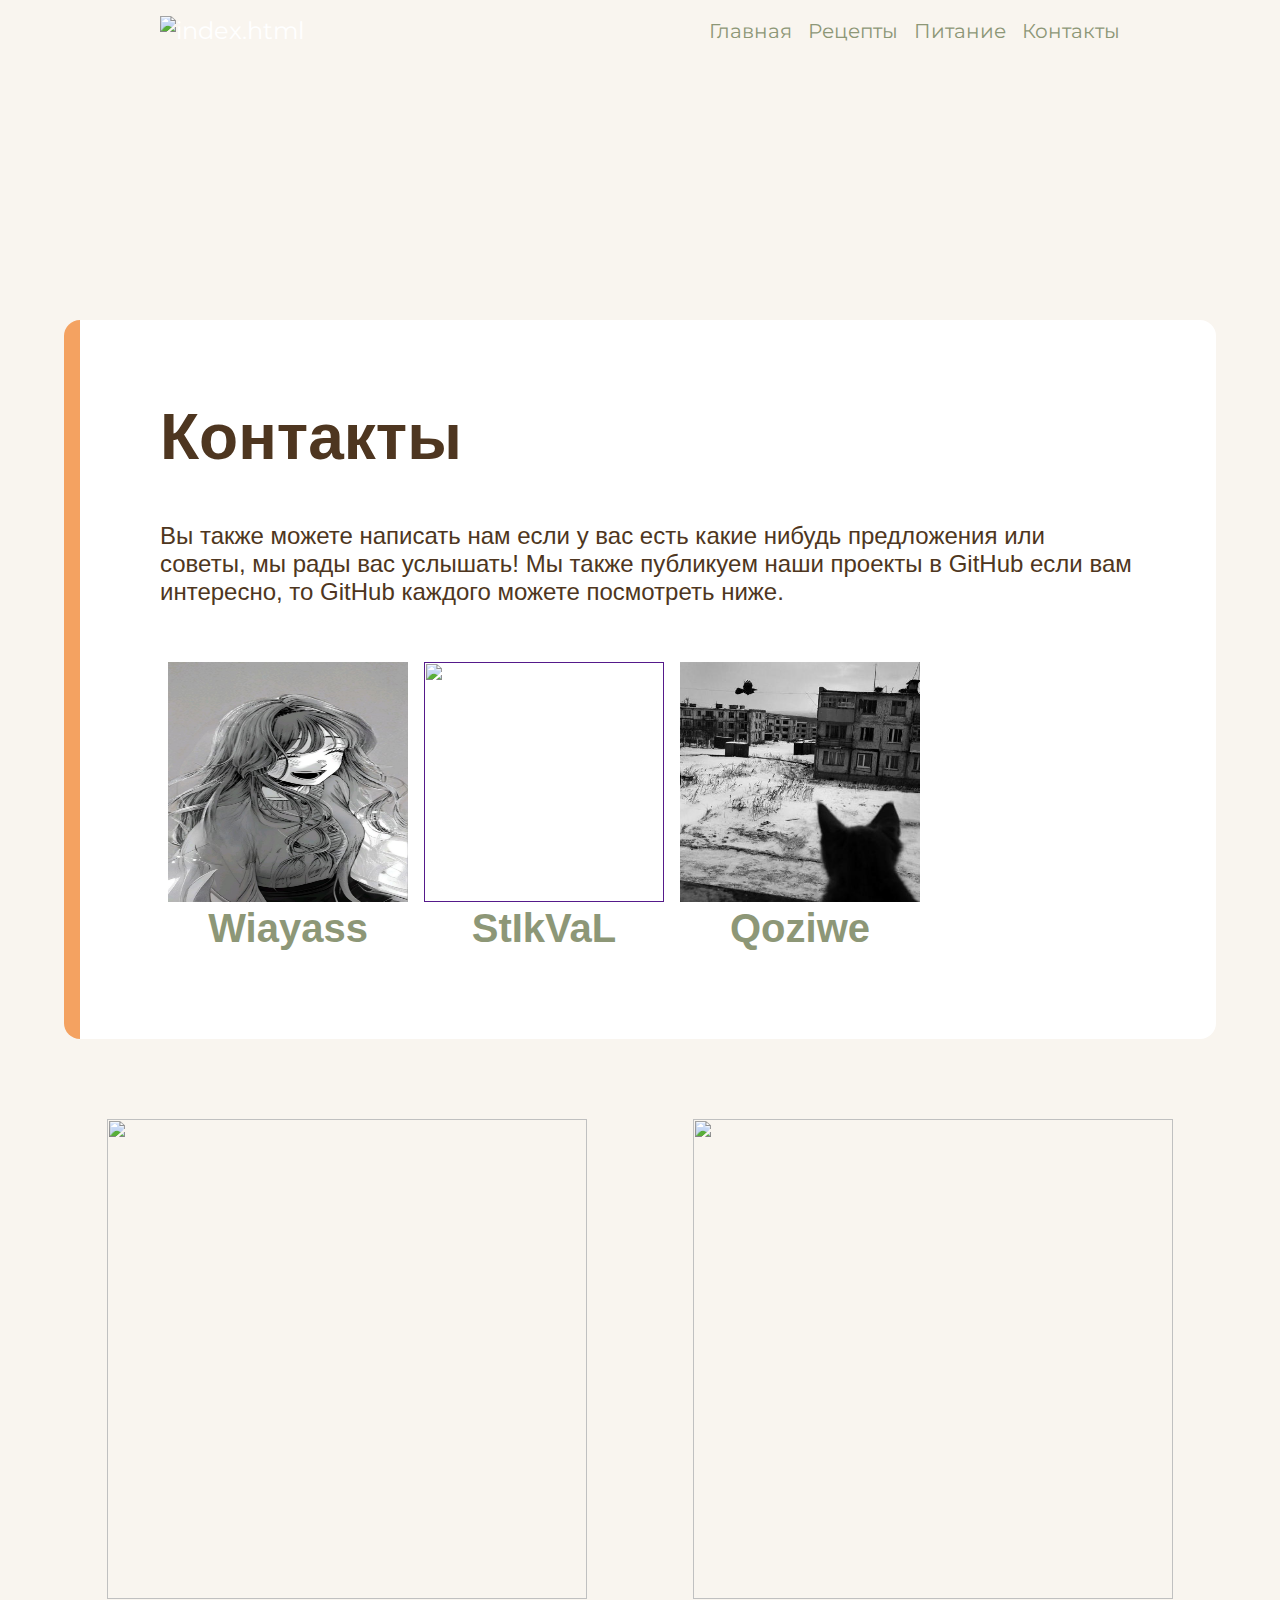
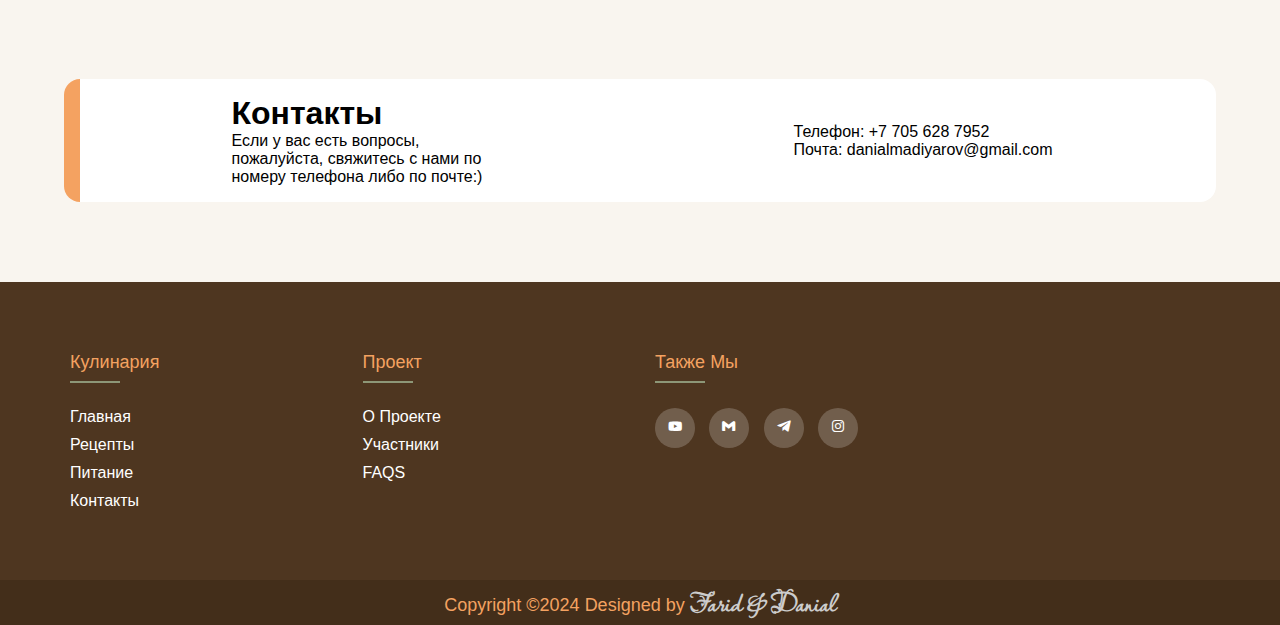
==== contact.html @ 6ad92a6c "Add files via upload" ====
<!DOCTYPE html>
<html lang="en">
<head>
    <meta charset="UTF-8">
    <meta name="viewport" content="width=device-width, initial-scale=1.0">
    <link rel="stylesheet" href="https://unpkg.com/boxicons@latest/css/boxicons.min.css">
    <link rel="stylesheet" type="text/css" href="https://cdnjs.cloudflare.com/ajax/libs/font-awesome/5.15.1/css/all.min.css">

    <title>Контакты</title>

    <style>
        @import url('https://fonts.googleapis.com/css2?family=Lavishly+Yours&display=swap');
        @import url('https://fonts.googleapis.com/css2?family=Orbitron:wght@400..900&family=Oswald:wght@200..700&display=swap');
        /*Ru language*/
        @import url('https://fonts.googleapis.com/css2?family=Oswald:wght@200..700&display=swap');
        @import url('https://fonts.googleapis.com/css2?family=Bitter:ital,wght@0,100..900;1,100..900&display=swap');
        @import url('https://fonts.googleapis.com/css2?family=Montserrat:ital,wght@0,100..900;1,100..900&display=swap');




        /* Общие стили */
        * {
            margin: 0;
            padding: 0;
            box-sizing: border-box;
            text-decoration: none;
            list-style: none;
        }

        html {
            scroll-behavior: smooth;
        }

        body {
            font-family: Arial, sans-serif;
            display: flex;
            flex-direction: column;
            align-items: center;
            min-height: 100vh;
            background-color: #f9f5ef;
        }
        .navbar {
            position: absolute;
            top: 0;
            left: 0;
            width: 100%;
            z-index: 1000;
            display: flex;
            justify-content: space-between;
            align-items: center;
            padding: 1rem 35rem;
            /*background-color: #C9A66B;*/
            color: white;
            font-family: "Montserrat", sans-serif;
        }




        .navbar-logo {
            font-size: 1.5rem;
            display: flex;
            align-items: center;
            gap: 1rem;
        }

        .navbar-links {
            display: flex;
            gap: 1rem;
        }

        .navbar-links a {
            text-decoration: none;
            font-size: 1.25rem;
            color: #8D9777;
            transition: color 0.3s;
        }

        .navbar-links a:hover {
            color: #a2ae88;
        }



        /* Общие стили */

        .navbar-menu-icon {
            display: none;
            background: none;
            border: none;
            cursor: pointer;
            position: relative;
            width: 30px;
            height: 24px;
        }




        .navbar-menu-icon .line {
            display: block;
            position: absolute;
            width: 100%;
            height: 4px;
            margin-left: -1rem;
            margin-top: -.3rem;
            background-color: #4E3620;
            border-radius: 2px;
            transition: all 0.3s ease-in-out;
        }

        /* Позиция линий */
        .navbar-menu-icon .line:nth-child(1) {
            top: 0;
        }

        .navbar-menu-icon .line:nth-child(2) {
            top: 10px;
        }

        .navbar-menu-icon .line:nth-child(3) {
            top: 20px;
        }

        /* Состояние крестика */
        .navbar-menu-icon.active .line:nth-child(1) {
            transform: translateY(10px) rotate(45deg);
        }

        .navbar-menu-icon.active .line:nth-child(2) {
            opacity: 0;
        }

        .navbar-menu-icon.active .line:nth-child(3) {
            transform: translateY(-10px) rotate(-45deg);
        }




        /* Позиция линий */
        .navbar-menu-icon .line:nth-child(1) {
            top: 0;
        }

        .navbar-menu-icon .line:nth-child(2) {
            top: 10px;
        }

        .navbar-menu-icon .line:nth-child(3) {
            top: 20px;
        }

        /* Состояние крестика */
        .navbar-menu-icon.active .line:nth-child(1) {
            transform: translateY(10px) rotate(45deg);
        }

        .navbar-menu-icon.active .line:nth-child(2) {
            opacity: 0;
        }

        .navbar-menu-icon.active .line:nth-child(3) {
            transform: translateY(-10px) rotate(-45deg);
        }

        /* mainpart */

        main{
            width: 100%;
            max-width: 80rem;
            margin: auto;
        }

        .block{
            width: 100%;
            height: auto;
            padding: 5rem;
            margin-top: 20rem;
            border-radius: 1rem;
            border-left: 1rem solid #F4A261;
            background-color: #fff;
        }
        .block h1{
            margin: auto;
            color: #4E3620;
            font-size: 4rem;
        }

        .block p{
            margin: 3rem auto;
            color: #4E3620;
            font-size: 1.5rem;
        }
        
        .gitblocks{
            width: 100%;
            display: grid;
            grid-template-columns: repeat(auto-fit, minmax(13rem, 3fr)); /* 250px / 16 */
            gap: 3rem; /* 20px / 16 */
        }

        .card {
            margin: auto;
            align-items: center;
            border:none; /* 1px / 16 */
            border-radius: 1rem;
            text-align: center;
            padding: .5rem;
            transition: transform 0.3s ease;
            cursor: pointer;
        }
        .card img{
            background-size: cover;
            width: 15rem;
            height: 15rem;
        }

        .card h1{
            font-size: 2.5rem;
            color: #8D9777;
        }

        .card:hover {
            transform: translateY(-0.3125rem); /* 5px / 16 */
        }

        .imagesf{
            width: 100%;
            margin-top: 5rem;
            display: grid;
            grid-template-columns: repeat(auto-fit, minmax(13rem, 3fr)); /* 250px / 16 */
            gap: 1.25rem; /* 20px / 16 */
        }

        .imagesf img {
            margin: auto;
            background-size: cover;
            width: 30rem;
            height: 30rem;
        }


        .contacts {
            display: grid;
            grid-template-columns: repeat(auto-fit, minmax(13rem, 3fr)); /* 250px / 16 */
            gap: 1.25rem; /* 20px / 16 */
            margin: 5rem auto;
            width: 100%;
            padding: 1rem;
            border-radius: 1rem;
            border-left: 1rem solid #F4A261;
            background-color: #fff;
        }

        .phonenumber {
            width: 50%;
            height: auto;
            margin: auto;
        }

        



        /* footer */

        .footer-container{
            max-width: 1170px;
            margin:auto;
        }
        .rows{
            display: flex;
            flex-wrap: wrap;
        }
        ul{
            list-style: none;
        }
        .footer{
            width: 100%;
            background-color: #4E3620;
            padding: 70px 0;
        }
        .footer-content{
            width: 25%;
            padding: 0 15px;
        }
        .footer-content h4{
            font-size: 18px;
            color: #F4A261;
            text-transform: capitalize;
            margin-bottom: 35px;
            font-weight: 500;
            position: relative;
        }
        .footer-content h4::before{
            content: '';
            position: absolute;
            left:0;
            bottom: -10px;
            background-color: #8D9777;
            height: 2px;
            box-sizing: border-box;
            width: 50px;
        }
        .footer-content ul li:not(:last-child){
            margin-bottom: 10px;
        }
        .footer-content ul li a{
            font-size: 16px;
            text-transform: capitalize;
            color: #8D9777;
            text-decoration: none;
            font-weight: 300;
            color: #fff;
            display: block;
            transition: all 0.3s ease;
        }
        .footer-content ul li a:hover{
            color: #ffffff;
            padding-left: 8px;
        }

        .footer-content .footer-icons a{
            display: inline-block;
            height: 40px;
            width: 40px;
            background-color: rgba(255,255,255,0.2);
            margin:0 10px 10px 0;
            text-align: center;
            line-height: 40px;
            border-radius: 50%;
            color: #ffffff;
            transition: all 0.5s ease;
        }
        .footer-content .footer-icons a:hover{
            color: #24262b;
            background-color: #ffffff;
        }






        .footer-bottom {
            background-color: #432e1a;
            margin-bottom: 0;
            width: 100%;
        }


        .footer-bottom p{
            color: #F4A261;
            margin: auto;
            font-size: 18px;
            font-weight: 500;
            text-align: center;
        }

        .footer-bottom .designed {
            color: #ccc;
            font-family: "Lavishly Yours", cursive;
            font-size: 28px;
            font-weight: 600;
        }

        @media (max-width: 1920px) {
            .navbar {
                position: absolute;
                top: 0;
                left: 0;
                width: 100%;
                z-index: 1000;
                display: flex;
                justify-content: space-between;
                align-items: center;
                padding: 1rem 20rem;
                /*background-color: #C9A66B;*/
                color: white;
                font-family: "Montserrat", sans-serif;
            }
        }

        @media (max-width: 1366px) {

            .navbar {
                position: absolute;
                top: 0;
                left: 0;
                width: 100%;
                z-index: 1000;
                display: flex;
                justify-content: space-between;
                align-items: center;
                padding: 1rem 10rem;
                /*background-color: #C9A66B;*/
                color: white;
                font-family: "Montserrat", sans-serif;
            }



            main{
                width: 90%;
            }

        }
        @media (max-width: 1024px) {
            .navbar {
                top: 0;
                left: 0;
                width: 100%;
                z-index: 1000;
                display: flex;
                justify-content: space-between;
                align-items: center;
                padding: 1rem 5rem;
                /*background-color: #C9A66B;*/
                color: white;
                font-family: "Montserrat", sans-serif;
            }
            
            
            

            main{
                width: 80%;
                align-items: center;
            }

            

            .imagesf img{
                width: 20rem;
                height: 20rem;
            }

            .footer-content {
                margin: auto 2.5rem;
            }
        }

        @media  (max-width: 768px) {
            /*navbar*/
            .navbar {
                flex-direction: row;
                justify-content: space-between;
                padding: 0.5rem 1.5rem;
                font-family: "Montserrat", sans-serif;
            }

            .navbar-logo img {
                order: 1; /* Логотип переместится в начало */
                margin-left: -.5rem;
                width: 7rem;
            }

            .navbar-menu-icon {
                display: block; /* Показываем иконку меню */
                order: 2;
            }

            .navbar-links {
                display: none; /* Скрываем ссылки */
                flex-direction: column;
                gap: 1;
                position: absolute;
                top: 6rem; /* Расположение под навбаром */
                left: 0;
                width: 100%;
                background-color: #4E3620;
                padding: 1rem 0;
                transform: translateY(-20px); /* Слегка смещаем меню вверх */
                pointer-events: none; /* Блокируем клики, пока меню скрыто */
                transition: all;
                
            }

            .navbar-links a {
                padding: 0.5rem 1rem;
                color: #fff;
                text-align: center;
                display: block;
            }

            .navbar-links a:hover{
                color: #F4A261;
            }

            .navbar-links.active {
                display: flex;  /*Показываем ссылки при активации */
                opacity: 1;
                transform: translateY(0); /* Возвращаем меню на место */
                pointer-events: all; /* Разрешаем клики */
            }
            
            
            main {
                width: 80%;
                margin-top: 5rem;
                align-items: center;
            }


            .gitblocks {
                margin-bottom: 2rem;
                gap: 5rem;
            }

            .imagesf img{
                width: 15rem;
                height: 15rem;
            }

            .footer-content {
                width: 50%;
                margin-bottom: 30px;
            }
        }

        @media  (max-width: 430px) {
            main{
                width: 90%;
            }

            .block {
                padding: 2rem;
            }

            .card h1{
                margin: auto;
            }

            .phonenumber{
                padding: 1rem;
                width: 100%;
            }

            .imagesf{
                width: 100%;
                margin:2rem  auto;
            }

            .imagesf img{
                width: 20rem;
                height: 20rem;
            }

        }

        @media  (max-width: 412px){
            
        }

    </style>

</head>
<body>

    <!--NAVBAR-->
    <nav>
        <header class="navbar">
            <div class="navbar-logo">
                <img src="https://i.ibb.co.com/FK2LLBB/logo-with-transparency-and-text-removebg-preview.png" alt="index.html">
            </div>
            
            <button class="navbar-menu-icon" id="menu-toggle1">
                <span class="line"></span>
                <span class="line"></span>
                <span class="line"></span>
            </button>
            

            <nav class="navbar-links" id="navbar-links1">
                <a href="index.html">Главная</a> 
                <a href="ConsoleApplication1/recipes.html">Рецепты</a>
                <a href="pitanie.html">Питание</a>
                <a href="contact.html">Контакты</a>
            </nav>
        </header>
    </nav>

    <!--mainpart-->
    <main>
        

        <div class="block">
            <h1>Контакты</h1>
            <p>Вы также можете написать нам если у вас есть какие нибудь предложения
                или советы, мы рады вас услышать! Мы также публикуем наши проекты в GitHub если вам интересно,
                то  GitHub каждого можете посмотреть ниже.
            </p>
            
            <div class="gitblocks">
                <div class="card">
                    <a href="https://github.com/Wiayass">
                        <img src="images/kaoru.jpeg" alt="">
                        <h1>Wiayass</h1>
                    </a>
                </div>
                <div class="card">
                    <a href="">
                        <img src="" alt="">
                        <h1>StIkVaL</h1>
                    </a>
                </div>
                <div class="card">
                    <a href="https://github.com/Qoziwe">
                        <img src="images/108534680.jpeg" alt="">
                        <h1>Qoziwe</h1>
                    </a>
                </div>

                <p></p>

            </div>
            
            

        </div>

        <div class="imagesf">
            <img src="images/!.jpeg" alt="">
            <img src="images/ззка.jpeg" alt="">
        </div>

        <div class="contacts">
            <div class="phonenumber">
                <h1>Контакты</h1>
                <p>Если у вас есть вопросы, пожалуйста, свяжитесь с нами по номеру телефона либо по почте:)</p>
            </div>

            <div class="phonenumber">
                <p>Телефон: +7 705 628 7952</p>
                <p>Почта: danialmadiyarov@gmail.com</p>
            </div>
            
            

        </div>
    </main>


    <!--FOOTER-->

    <footer class="footer">
        <div class="footer-container">
            <div class="rows">

                

                <div class="footer-content">
                    <h4>Кулинария</h4>
                    <ul>
                        <li><a href="index.html">Главная</a></li>
                        <li><a href="ConsoleApplication1/recipes.html">Рецепты</a></li>
                        <li><a href="pitanie.html">Питание</a></li>
                        <li><a href="#">Контакты</a></li>
                    </ul>
                </div>

                <div class="footer-content">
                    <h4>Проект</h4>
                    <ul>
                        <li><a href="">О проекте</a></li>
                        <li><a href="">Участники</a></li>
                        <li><a href="">FAQS</a></li>
                    </ul>
                </div>

                <div class="footer-content">
                        <h4>Также мы</h4>
                        <div class="footer-icons">
                            <a href="https://www.youtube.com/watch?v=xvFZjo5PgG0"><i class='bx bxl-youtube'></i></a>
                            <a href="https://mail.google.com/mail/u/0/#inbox?compose=CllgCJTJGLzsFnjNxpQbvfsvZtlbDJgRvxlDNQCxzvRtSjCLQNBZGxMwhnnlVSRDVBCMSZNmhrL"><i class='bx bxl-gmail'></i></a>
                            <a href="https://web.telegram.org/k/#@stikval"><i class='bx bxl-telegram'></i></a>
                            <a href="https://www.instagram.com/wiayass/"><i class='bx bxl-instagram' ></i></a>    
                        </div>
                </div>

            </div>
        </div>
    
    </footer>

    
    <div class="footer-bottom">
        <p>Copyright &copy;2024 Designed by <span class="designed">Farid & Danial</span></p>
    </div>
    

    <script>
        // Получаем элементы
        const menuToggle1 = document.getElementById('menu-toggle1');
        const navbarLinks1 = document.getElementById('navbar-links1');

        // Добавляем обработчик клика
        menuToggle1.addEventListener('click', () => {
            menuToggle1.classList.toggle('active'); // Анимация иконки
            navbarLinks1.classList.toggle('active'); // Плавное меню
        });
    </script>
</body>
</html>
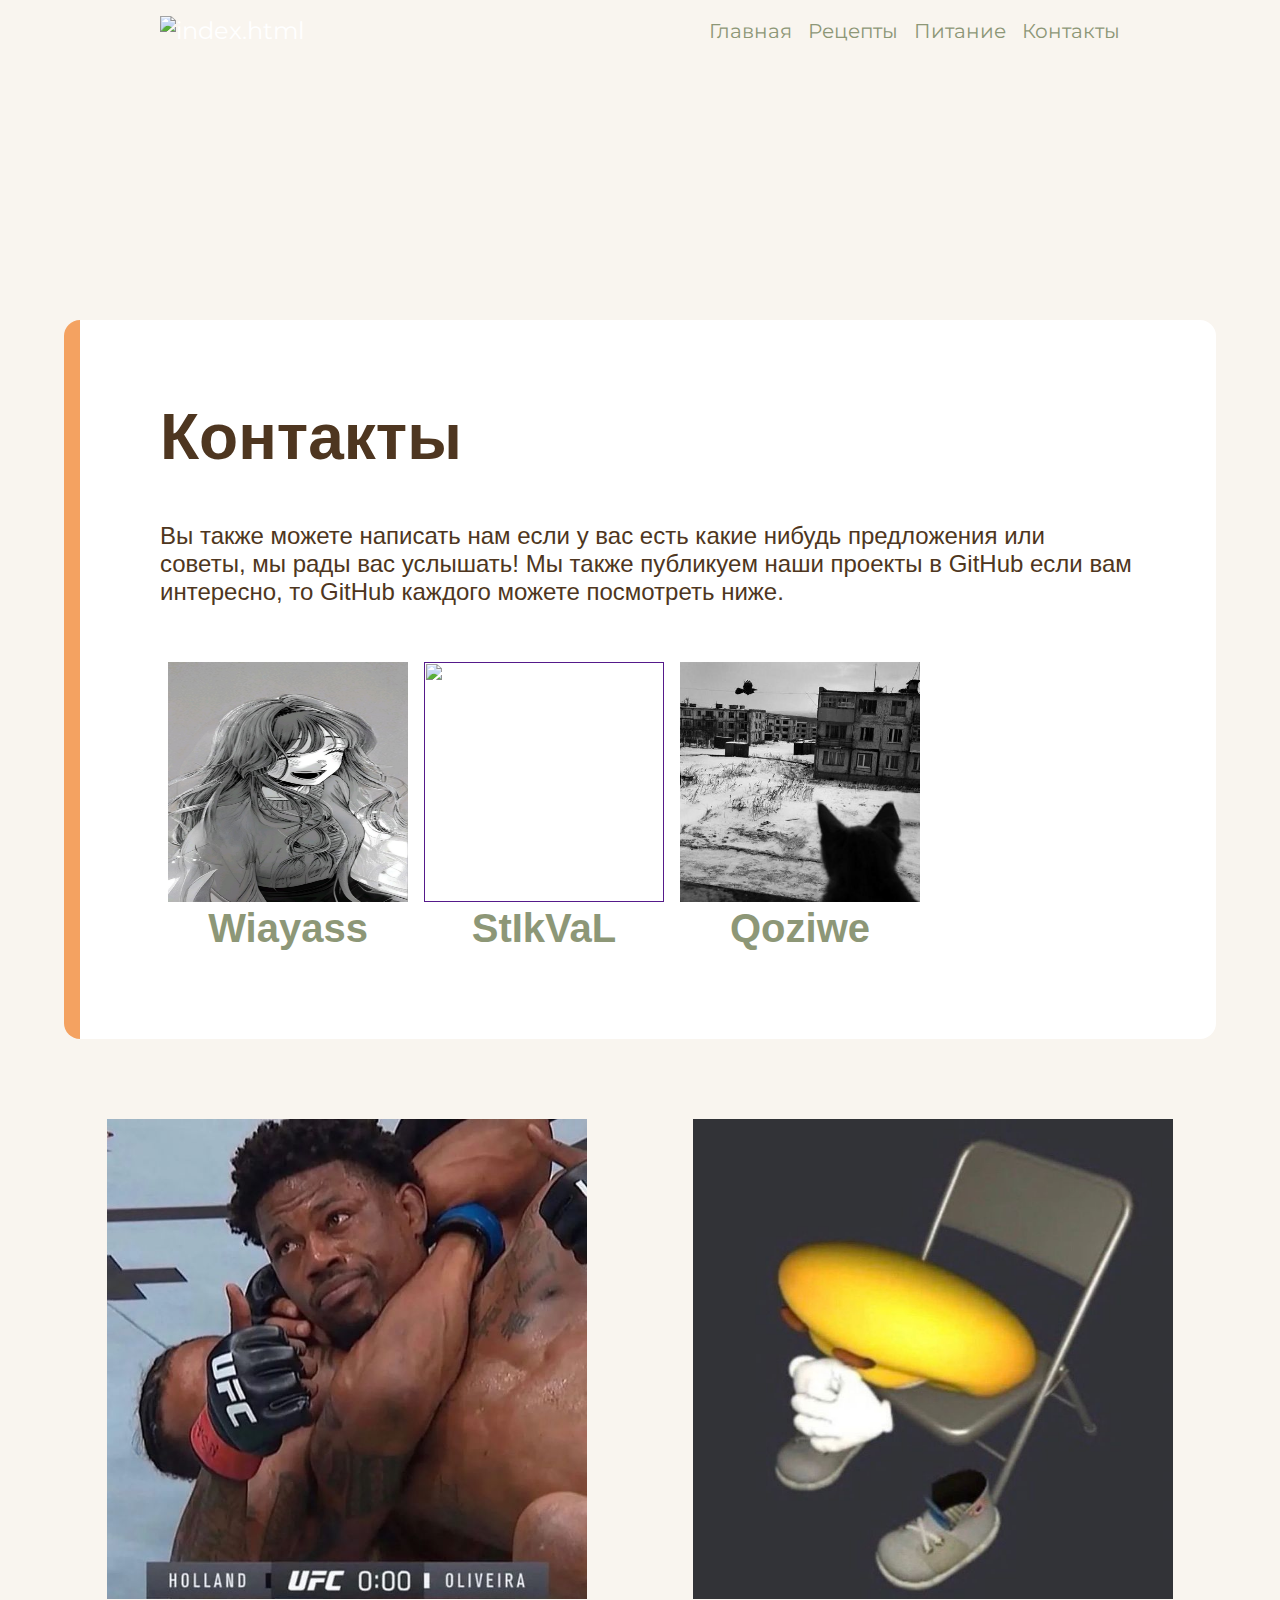
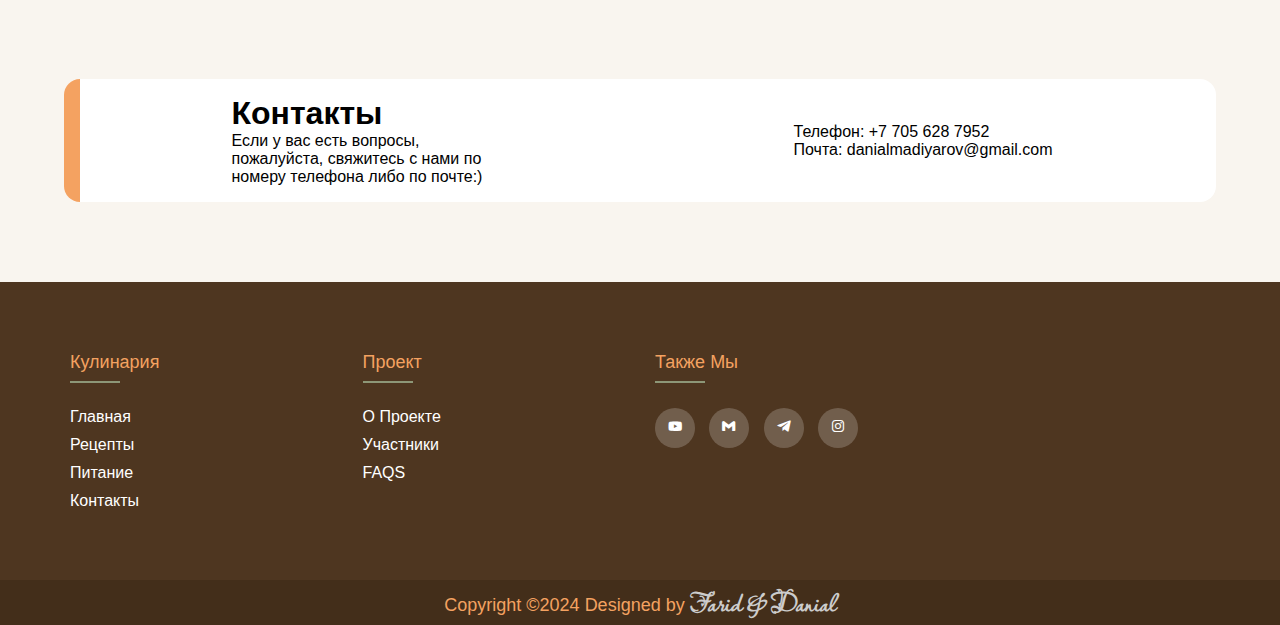
==== commit 8deeb27b: "Update contact.html" ====
--- a/contact.html
+++ b/contact.html
@@ -575,7 +575,7 @@
 
             <nav class="navbar-links" id="navbar-links1">
                 <a href="index.html">Главная</a> 
-                <a href="ConsoleApplication1/recipes.html">Рецепты</a>
+                <a href="recipes.html">Рецепты</a>
                 <a href="pitanie.html">Питание</a>
                 <a href="contact.html">Контакты</a>
             </nav>
@@ -655,7 +655,7 @@
                     <h4>Кулинария</h4>
                     <ul>
                         <li><a href="index.html">Главная</a></li>
-                        <li><a href="ConsoleApplication1/recipes.html">Рецепты</a></li>
+                        <li><a href="recipes.html">Рецепты</a></li>
                         <li><a href="pitanie.html">Питание</a></li>
                         <li><a href="#">Контакты</a></li>
                     </ul>
@@ -703,4 +703,4 @@
         });
     </script>
 </body>
-</html>+</html>
